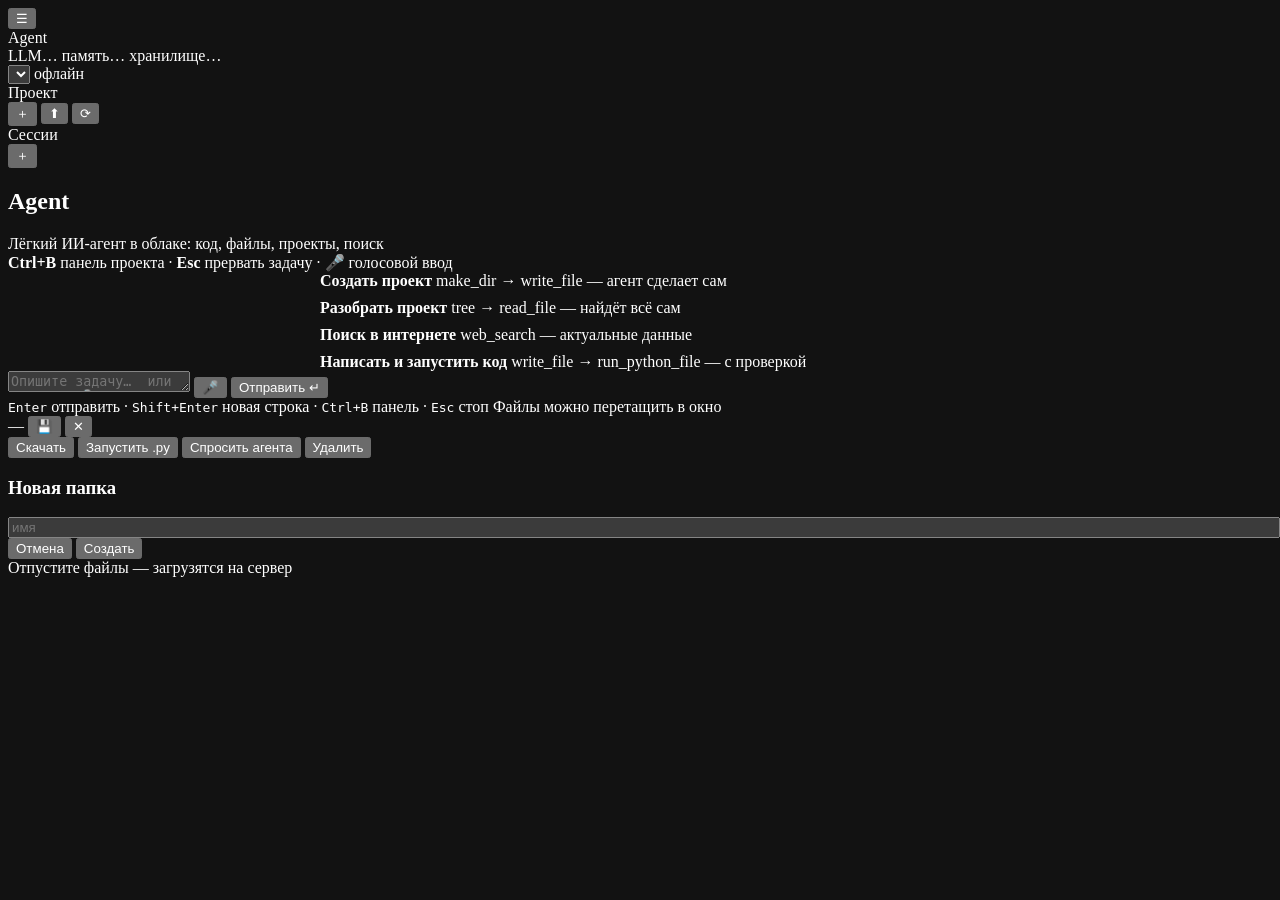
==== web/index.html @ 63c1a8b9 "Update web/index.html" ====
<!DOCTYPE html>
<html lang="ru">
<head>
<meta charset="utf-8">
<meta name="viewport" content="width=device-width,initial-scale=1,viewport-fit=cover">
<meta name="color-scheme" content="dark">
<meta name="theme-color" content="#161a22">
<meta name="description" content="Лёгкий облачный ИИ-агент: программирование, файлы, проекты, веб-поиск">
<meta name="mobile-web-app-capable" content="yes">
<meta name="apple-mobile-web-app-capable" content="yes">
<meta name="apple-mobile-web-app-status-bar-style" content="black-translucent">
<meta name="apple-mobile-web-app-title" content="Agent">
<link rel="manifest" href="/manifest.json">
<link rel="icon" href="/static/icons/icon-48.png" sizes="48x48">
<link rel="apple-touch-icon" href="/static/icons/icon-180.png">
<title>Agent — Light Code Assistant</title>
<link rel="stylesheet" href="/static/app.css">
</head>
<body>

<header>
  <button class="icon ghost" id="bSide" title="Панель проекта (Ctrl+B)">☰</button>
  <div class="logo">
    <span class="mark"></span>
    <span class="name">Agent</span>
    <span class="dot" id="dot"></span>
  </div>
  <span class="badge" id="bLLM">LLM…</span>
  <span class="badge" id="bMem">память…</span>
  <span class="badge" id="bSto">хранилище…</span>
  <div class="grow"></div>
  <button class="icon" id="bInstall" onclick="installApp()" title="Установить приложение" hidden>⬇</button>
  <select id="selModel" title="Модель" style="max-width:190px"></select>
  <span class="badge" id="bNet" title="Соединение">офлайн</span>
</header>

<div class="layout">

  <!-- ====== Левая панель ====== -->
  <aside class="sidebar" id="side">
    <div class="side-head">
      Проект
      <div class="grow"></div>
      <button class="icon ghost" onclick="newFolder()" title="Новая папка">＋</button>
      <button class="icon ghost" onclick="uploadPick()" title="Загрузить файл">⬆</button>
      <button class="icon ghost" onclick="loadTree()" title="Обновить">⟳</button>
    </div>
    <div class="side-scroll">
      <div class="tree" id="tree"></div>
    </div>
    <div class="side-head" style="border-top:1px solid var(--line);border-bottom:none">
      Сессии
      <div class="grow"></div>
      <button class="icon ghost" onclick="newSession()" title="Новая сессия">＋</button>
    </div>
    <div class="side-scroll" style="max-height:180px" id="sessList"></div>
    <input type="file" id="filePick" multiple hidden onchange="doUpload(this.files)">
  </aside>

  <!-- ====== Центр ====== -->
  <section class="center">
    <div class="chat" id="chat">
      <div class="chat-inner" id="chatInner">
        <div class="welcome" id="welcome">
          <h2><span class="mark"></span>Agent</h2>
          <div class="sub">Лёгкий ИИ-агент в облаке: код, файлы, проекты, поиск</div>
          <div class="hintline">
            <b>Ctrl+B</b> панель проекта · <b>Esc</b> прервать задачу ·
            <b>🎤</b> голосовой ввод
          </div>
          <div style="display:grid;gap:9px;max-width:640px;margin:0 auto">
            <div class="sugg" data-q="Создай проект: спроси у меня имя и цель, затем сделай структуру папок и файлов">
              <b>Создать проект</b>
              <span class="k">make_dir → write_file</span> — агент сделает сам</div>
            <div class="sugg" data-q="Покажи структуру проекта и объясни, что в каждом файле">
              <b>Разобрать проект</b>
              <span class="k">tree → read_file</span> — найдёт всё сам</div>
            <div class="sugg" data-q="Найди в интернете новости про ИИ-агентов за эту неделю и кратко суммируй">
              <b>Поиск в интернете</b>
              <span class="k">web_search</span> — актуальные данные</div>
            <div class="sugg" data-q="Напиши Python-скрипт, который считает числа Фибоначчи до 100000 и сохраняет результат">
              <b>Написать и запустить код</b>
              <span class="k">write_file → run_python_file</span> — с проверкой</div>
          </div>
        </div>
      </div>
    </div>

    <div class="composer">
      <div class="composer-inner">
        <div class="attbar" id="attbar"></div>
        <div class="inrow">
          <textarea id="in" rows="1"
            placeholder="Опишите задачу…  или нажмите 🎤 и продиктуйте"
            oninput="grow(this)" onkeydown="onKey(event)"></textarea>
          <button class="icon" id="mic" onclick="toggleMic()" title="Голосовой ввод">🎤</button>
          <button class="icon" id="bStop" onclick="stopRun()" title="Остановить (Esc)" hidden>■</button>
          <button class="primary" id="bSend" onclick="send()" title="Отправить">Отправить ↵</button>
        </div>
        <div class="hintbar">
          <span><kbd>Enter</kbd> отправить · <kbd>Shift+Enter</kbd> новая строка ·
            <kbd>Ctrl+B</kbd> панель · <kbd>Esc</kbd> стоп</span>
          <span id="hintRight">Файлы можно перетащить в окно</span>
        </div>
      </div>
    </div>
  </section>

  <!-- ====== Правая панель: просмотр файла ====== -->
  <aside class="fpanel hidden" id="fpanel">
    <div class="fp-head">
      <span class="path" id="fpPath">—</span>
      <button class="icon ghost" onclick="saveFile()" id="bSave" title="Сохранить">💾</button>
      <button class="icon ghost" onclick="closeFile()" title="Закрыть">✕</button>
    </div>
    <div class="fp-body" id="fpBody"></div>
    <div class="fp-foot">
      <button onclick="downloadFile()">Скачать</button>
      <button onclick="runFile()">Запустить .py</button>
      <button onclick="askAboutFile()">Спросить агента</button>
      <button class="danger" onclick="delFile()">Удалить</button>
    </div>
  </aside>

</div>

<!-- ====== Модалка: новая папка / переименование ====== -->
<div class="modal" id="modal">
  <div class="mbox">
    <h3 id="mTitle">Новая папка</h3>
    <input id="mInput" style="width:100%" placeholder="имя" onkeydown="if(event.key==='Enter')mOk()">
    <div class="row">
      <button onclick="mClose()">Отмена</button>
      <button class="primary" onclick="mOk()">Создать</button>
    </div>
  </div>
</div>

<div id="drop">Отпустите файлы — загрузятся на сервер</div>
<div class="toast" id="toast"></div>

<script src="/static/app.js"></script>
</body>
</html>
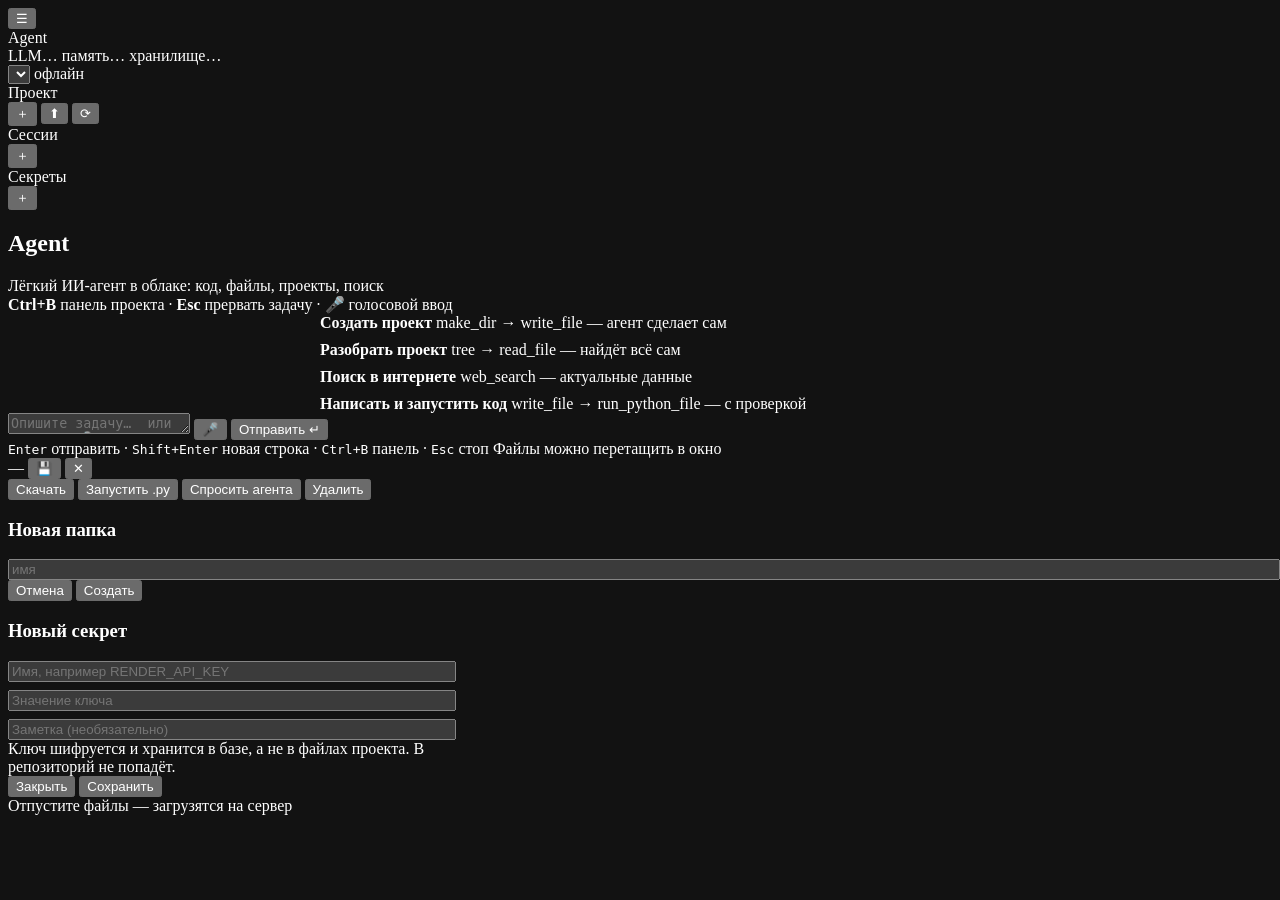
==== commit 0fc3de60: "Update web/index.html" ====
--- a/web/index.html
+++ b/web/index.html
@@ -53,7 +53,15 @@
       <div class="grow"></div>
       <button class="icon ghost" onclick="newSession()" title="Новая сессия">＋</button>
     </div>
-    <div class="side-scroll" style="max-height:180px" id="sessList"></div>
+    <div class="side-scroll" style="max-height:130px" id="sessList"></div>
+
+    <div class="side-head" style="border-top:1px solid var(--line);border-bottom:none">
+      Секреты
+      <div class="grow"></div>
+      <button class="icon ghost" onclick="openSecretDialog()" title="Добавить ключ">＋</button>
+    </div>
+    <div class="side-scroll" style="max-height:150px" id="vaultList"></div>
+
     <input type="file" id="filePick" multiple hidden onchange="doUpload(this.files)">
   </aside>
 
@@ -136,6 +144,32 @@
   </div>
 </div>
 
+<!-- ====== Секрет: добавление и просмотр ====== -->
+<div class="modal" id="secModal">
+  <div class="mbox" style="width:min(440px,94vw)">
+    <h3 id="sTitle">Новый секрет</h3>
+    <div id="sForm">
+      <input id="sName" style="width:100%;margin-bottom:8px"
+             placeholder="Имя, например RENDER_API_KEY">
+      <input id="sValue" type="password" style="width:100%;margin-bottom:8px"
+             placeholder="Значение ключа" autocomplete="off">
+      <input id="sNote" style="width:100%"
+             placeholder="Заметка (необязательно)">
+      <div class="vshint">Ключ шифруется и хранится в базе, а не в файлах проекта.
+        В репозиторий не попадёт.</div>
+    </div>
+    <div id="sView" style="display:none">
+      <div class="vval" id="sShown"></div>
+      <div class="vshint">Это значение показывается один раз. Скопируйте его сейчас,
+        если нужно.</div>
+    </div>
+    <div class="row">
+      <button onclick="secClose()">Закрыть</button>
+      <button class="primary" id="sSave" onclick="saveSecret()">Сохранить</button>
+    </div>
+  </div>
+</div>
+
 <div id="drop">Отпустите файлы — загрузятся на сервер</div>
 <div class="toast" id="toast"></div>
 
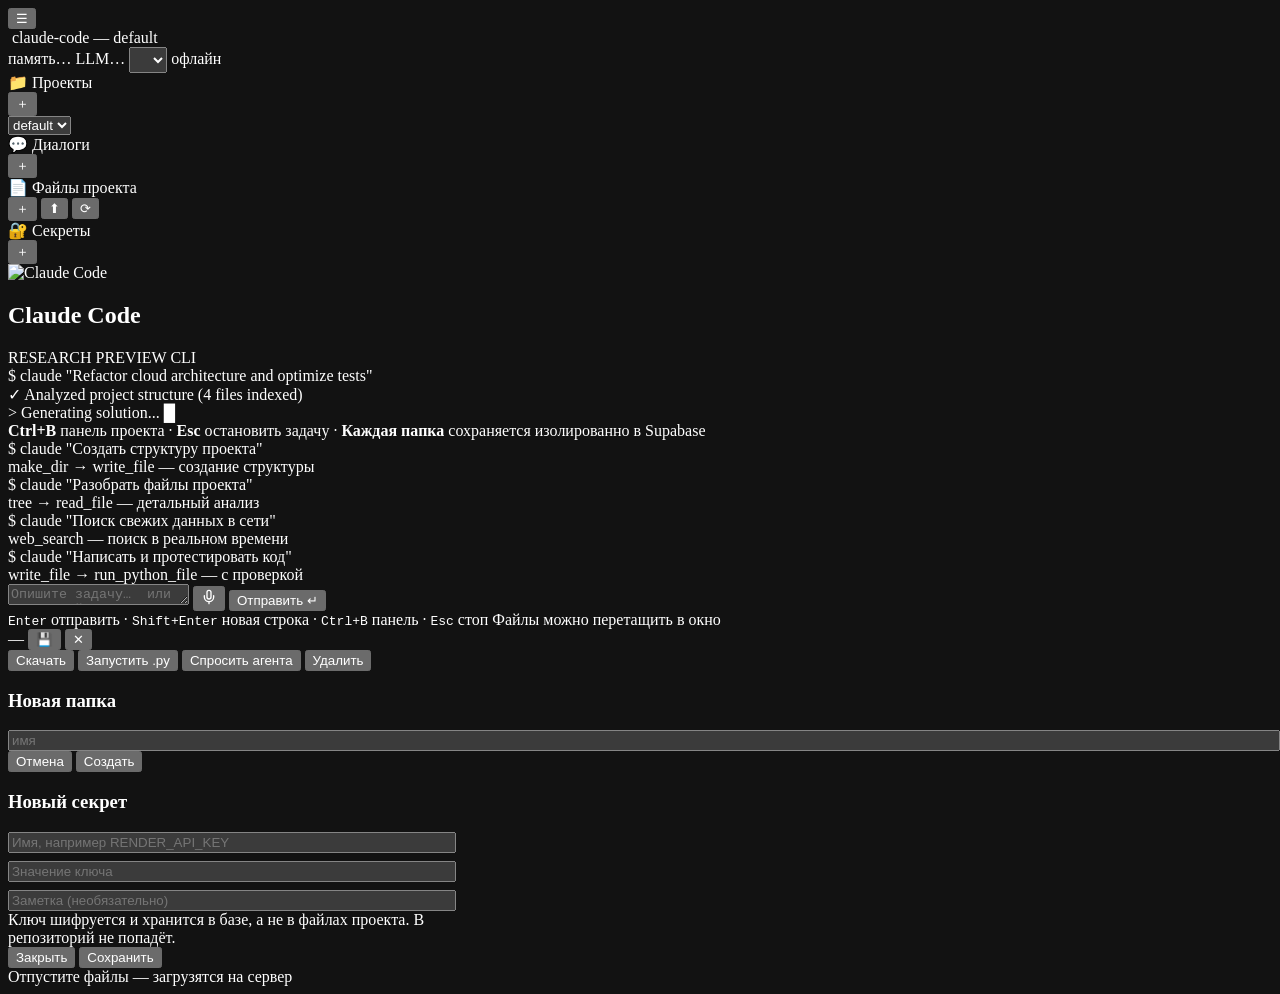
==== commit c65112d4: "Update web/index.html" ====
--- a/web/index.html
+++ b/web/index.html
@@ -11,26 +11,33 @@
 <meta name="apple-mobile-web-app-status-bar-style" content="black-translucent">
 <meta name="apple-mobile-web-app-title" content="Agent">
 <link rel="manifest" href="/manifest.json">
-<link rel="icon" href="/static/icons/icon-48.png" sizes="48x48">
-<link rel="apple-touch-icon" href="/static/icons/icon-180.png">
-<title>Agent — Light Code Assistant</title>
-<link rel="stylesheet" href="/static/app.css">
+<link rel="icon" href="/static/icons/claude-icon.png">
+<link rel="apple-touch-icon" href="/static/icons/claude-icon.png">
+<title>Claude Code — Research Preview</title>
+<link rel="stylesheet" href="/static/app.css?v=3.5">
 </head>
 <body>
 
 <header>
+  <div class="win-controls">
+    <span class="win-dot dot-red" title="Закрыть"></span>
+    <span class="win-dot dot-yellow" title="Свернуть"></span>
+    <span class="win-dot dot-green" title="Развернуть"></span>
+  </div>
   <button class="icon ghost" id="bSide" title="Панель проекта (Ctrl+B)">☰</button>
-  <div class="logo">
-    <span class="mark"></span>
-    <span class="name">Agent</span>
-    <span class="dot" id="dot"></span>
-  </div>
-  <span class="badge" id="bLLM">LLM…</span>
-  <span class="badge" id="bMem">память…</span>
-  <span class="badge" id="bSto">хранилище…</span>
+  <span class="dot" id="dot" title="Статус агента"></span>
+  <span class="badge" id="bProj" hidden>📁 default</span>
+
+  <div class="win-title" id="winTitle">
+    <img src="/static/icons/claude-icon.png" class="win-title-icon" alt="">
+    <span>claude-code — </span><span id="winTitleProject">default</span>
+  </div>
+
   <div class="grow"></div>
-  <button class="icon" id="bInstall" onclick="installApp()" title="Установить приложение" hidden>⬇</button>
-  <select id="selModel" title="Модель" style="max-width:190px"></select>
+  <span class="badge" id="bMem" title="Supabase память">память…</span>
+  <span class="badge" id="bLLM" title="Модель">LLM…</span>
+  <button class="icon ghost" id="bInstall" onclick="installApp()" title="Установить приложение" hidden>⬇</button>
+  <select id="selModel" title="Модель" style="max-width:160px;font-size:12px;padding:4px 8px"></select>
   <span class="badge" id="bNet" title="Соединение">офлайн</span>
 </header>
 
@@ -38,29 +45,45 @@
 
   <!-- ====== Левая панель ====== -->
   <aside class="sidebar" id="side">
+    <!-- Проекты -->
     <div class="side-head">
-      Проект
+      <span>📁 Проекты</span>
+      <div class="grow"></div>
+      <button class="icon ghost" onclick="newProjectPrompt()" title="Создать проект">＋</button>
+    </div>
+    <div class="proj-select-wrap">
+      <select id="projSelect" class="proj-dropdown" onchange="switchProject(this.value)">
+        <option value="default">default</option>
+      </select>
+    </div>
+
+    <!-- Диалоги / Сессии -->
+    <div class="side-head" style="border-top:1px solid var(--line);border-bottom:none">
+      <span>💬 Диалоги</span>
+      <div class="grow"></div>
+      <button class="icon ghost" onclick="newSession()" title="Новый диалог">＋</button>
+    </div>
+    <div class="side-scroll sess-scroll" id="sessList"></div>
+
+    <!-- Файлы проекта -->
+    <div class="side-head" style="border-top:1px solid var(--line);border-bottom:none">
+      <span id="filesHeadTitle">📄 Файлы проекта</span>
       <div class="grow"></div>
       <button class="icon ghost" onclick="newFolder()" title="Новая папка">＋</button>
       <button class="icon ghost" onclick="uploadPick()" title="Загрузить файл">⬆</button>
-      <button class="icon ghost" onclick="loadTree()" title="Обновить">⟳</button>
-    </div>
-    <div class="side-scroll">
+      <button class="icon ghost" onclick="loadTree()" title="Обновить файлы">⟳</button>
+    </div>
+    <div class="side-scroll tree-scroll">
       <div class="tree" id="tree"></div>
     </div>
+
+    <!-- Секреты -->
     <div class="side-head" style="border-top:1px solid var(--line);border-bottom:none">
-      Сессии
-      <div class="grow"></div>
-      <button class="icon ghost" onclick="newSession()" title="Новая сессия">＋</button>
-    </div>
-    <div class="side-scroll" style="max-height:130px" id="sessList"></div>
-
-    <div class="side-head" style="border-top:1px solid var(--line);border-bottom:none">
-      Секреты
+      <span>🔐 Секреты</span>
       <div class="grow"></div>
       <button class="icon ghost" onclick="openSecretDialog()" title="Добавить ключ">＋</button>
     </div>
-    <div class="side-scroll" style="max-height:150px" id="vaultList"></div>
+    <div class="side-scroll" style="max-height:120px" id="vaultList"></div>
 
     <input type="file" id="filePick" multiple hidden onchange="doUpload(this.files)">
   </aside>
@@ -70,25 +93,49 @@
     <div class="chat" id="chat">
       <div class="chat-inner" id="chatInner">
         <div class="welcome" id="welcome">
-          <h2><span class="mark"></span>Agent</h2>
-          <div class="sub">Лёгкий ИИ-агент в облаке: код, файлы, проекты, поиск</div>
+          <div class="claude-hero">
+            <div class="claude-symbol-wrap">
+              <img src="/static/icons/claude-icon.png" class="claude-symbol-img" width="88" height="88" alt="Claude Code">
+            </div>
+            <div class="claude-hero-text">
+              <h1 class="claude-title">Claude Code</h1>
+              <div class="claude-tag">RESEARCH PREVIEW CLI</div>
+            </div>
+          </div>
+
+          <div class="cli-card">
+            <div class="cli-line">
+              <span class="cli-prompt">$</span> <span class="cli-cmd">claude</span> <span class="cli-arg">&quot;Refactor cloud architecture and optimize tests&quot;</span>
+            </div>
+            <div class="cli-line">
+              <span class="cli-check">✓</span> <span class="cli-bold">Analyzed project structure</span> <span class="cli-dim">(4 files indexed)</span>
+            </div>
+            <div class="cli-line">
+              <span class="cli-arrow">&gt;</span> <span class="cli-dim">Generating solution...</span> <span class="cli-cursor">█</span>
+            </div>
+          </div>
+
           <div class="hintline">
-            <b>Ctrl+B</b> панель проекта · <b>Esc</b> прервать задачу ·
-            <b>🎤</b> голосовой ввод
-          </div>
-          <div style="display:grid;gap:9px;max-width:640px;margin:0 auto">
+            <b>Ctrl+B</b> панель проекта · <b>Esc</b> остановить задачу · <b>Каждая папка</b> сохраняется изолированно в Supabase
+          </div>
+
+          <div class="sugg-grid">
             <div class="sugg" data-q="Создай проект: спроси у меня имя и цель, затем сделай структуру папок и файлов">
-              <b>Создать проект</b>
-              <span class="k">make_dir → write_file</span> — агент сделает сам</div>
+              <div class="sugg-cmd">$ claude &quot;Создать структуру проекта&quot;</div>
+              <span class="k">make_dir → write_file — создание структуры</span>
+            </div>
             <div class="sugg" data-q="Покажи структуру проекта и объясни, что в каждом файле">
-              <b>Разобрать проект</b>
-              <span class="k">tree → read_file</span> — найдёт всё сам</div>
+              <div class="sugg-cmd">$ claude &quot;Разобрать файлы проекта&quot;</div>
+              <span class="k">tree → read_file — детальный анализ</span>
+            </div>
             <div class="sugg" data-q="Найди в интернете новости про ИИ-агентов за эту неделю и кратко суммируй">
-              <b>Поиск в интернете</b>
-              <span class="k">web_search</span> — актуальные данные</div>
+              <div class="sugg-cmd">$ claude &quot;Поиск свежих данных в сети&quot;</div>
+              <span class="k">web_search — поиск в реальном времени</span>
+            </div>
             <div class="sugg" data-q="Напиши Python-скрипт, который считает числа Фибоначчи до 100000 и сохраняет результат">
-              <b>Написать и запустить код</b>
-              <span class="k">write_file → run_python_file</span> — с проверкой</div>
+              <div class="sugg-cmd">$ claude &quot;Написать и протестировать код&quot;</div>
+              <span class="k">write_file → run_python_file — с проверкой</span>
+            </div>
           </div>
         </div>
       </div>
@@ -99,9 +146,15 @@
         <div class="attbar" id="attbar"></div>
         <div class="inrow">
           <textarea id="in" rows="1"
-            placeholder="Опишите задачу…  или нажмите 🎤 и продиктуйте"
+            placeholder="Опишите задачу…  или продиктуйте голосом"
             oninput="grow(this)" onkeydown="onKey(event)"></textarea>
-          <button class="icon" id="mic" onclick="toggleMic()" title="Голосовой ввод">🎤</button>
+          <button class="icon mic-btn" id="mic" onclick="toggleMic()" title="Голосовой ввод">
+            <svg class="mic-svg" viewBox="0 0 24 24" width="16" height="16" fill="none" stroke="currentColor" stroke-width="2" stroke-linecap="round" stroke-linejoin="round">
+              <path d="M12 2a3 3 0 0 0-3 3v7a3 3 0 0 0 6 0V5a3 3 0 0 0-3-3Z"/>
+              <path d="M19 10v2a7 7 0 0 1-14 0v-2"/>
+              <line x1="12" x2="12" y1="19" y2="22"/>
+            </svg>
+          </button>
           <button class="icon" id="bStop" onclick="stopRun()" title="Остановить (Esc)" hidden>■</button>
           <button class="primary" id="bSend" onclick="send()" title="Отправить">Отправить ↵</button>
         </div>
@@ -173,6 +226,6 @@
 <div id="drop">Отпустите файлы — загрузятся на сервер</div>
 <div class="toast" id="toast"></div>
 
-<script src="/static/app.js"></script>
+<script src="/static/app.js?v=3.4"></script>
 </body>
 </html>
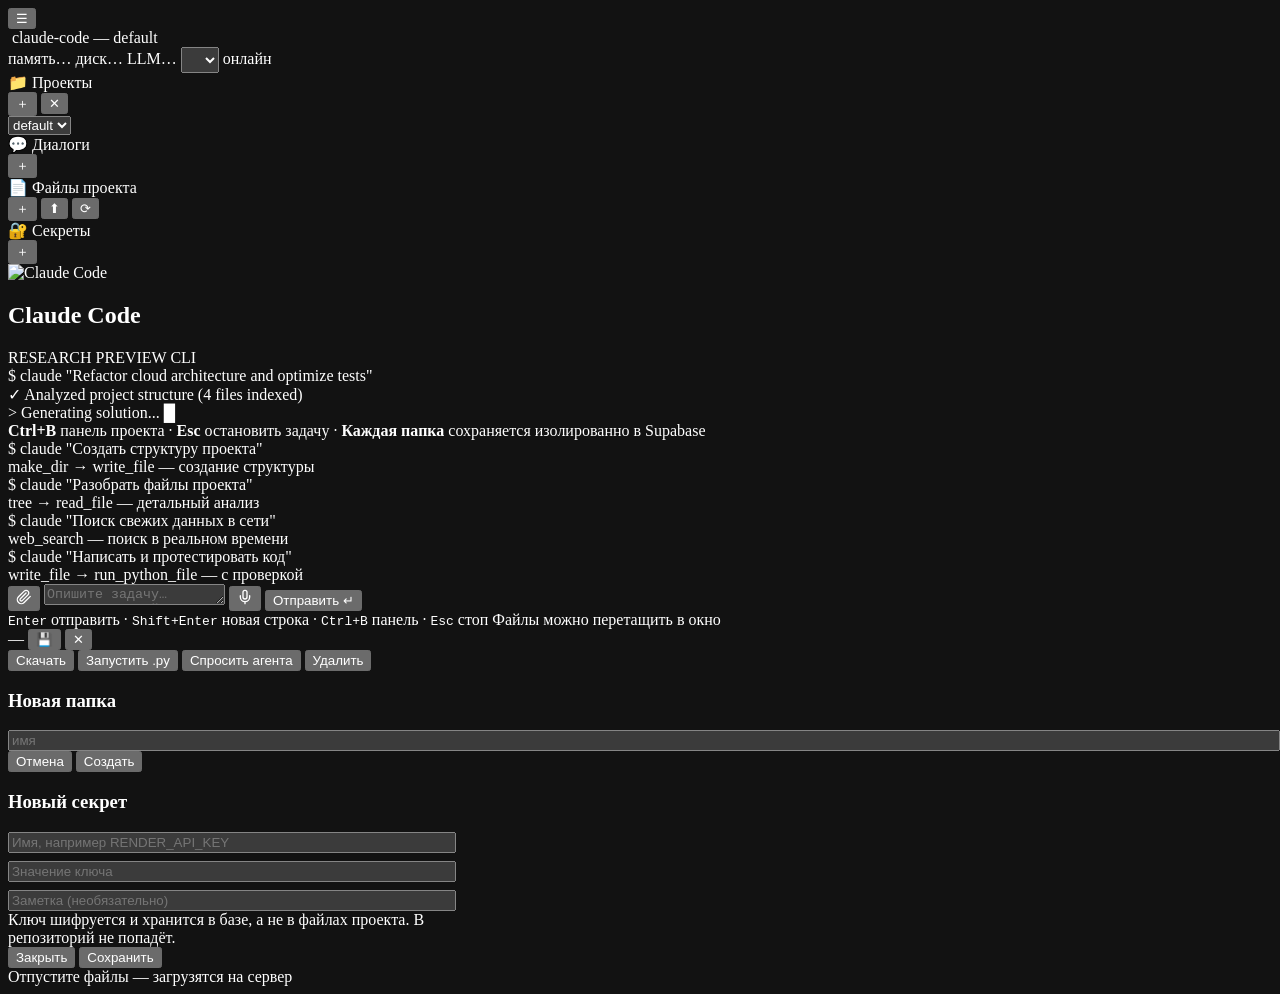
==== commit 2d19465d: "Update web/index.html" ====
--- a/web/index.html
+++ b/web/index.html
@@ -35,13 +35,15 @@
 
   <div class="grow"></div>
   <span class="badge" id="bMem" title="Supabase память">память…</span>
+  <span class="badge" id="bSto" title="S3 Диск">диск…</span>
   <span class="badge" id="bLLM" title="Модель">LLM…</span>
   <button class="icon ghost" id="bInstall" onclick="installApp()" title="Установить приложение" hidden>⬇</button>
-  <select id="selModel" title="Модель" style="max-width:160px;font-size:12px;padding:4px 8px"></select>
-  <span class="badge" id="bNet" title="Соединение">офлайн</span>
+  <select id="selModel" title="Модель" style="max-width:260px;font-size:12px;padding:4px 8px"></select>
+  <span class="badge ok" id="bNet" title="Соединение">онлайн</span>
 </header>
 
 <div class="layout">
+  <div class="scrim" id="scrim" onclick="closeAllPanels()"></div>
 
   <!-- ====== Левая панель ====== -->
   <aside class="sidebar" id="side">
@@ -50,6 +52,7 @@
       <span>📁 Проекты</span>
       <div class="grow"></div>
       <button class="icon ghost" onclick="newProjectPrompt()" title="Создать проект">＋</button>
+      <button class="icon ghost side-close-mobile" onclick="closeAllPanels()" title="Закрыть панель">✕</button>
     </div>
     <div class="proj-select-wrap">
       <select id="projSelect" class="proj-dropdown" onchange="switchProject(this.value)">
@@ -145,8 +148,14 @@
       <div class="composer-inner">
         <div class="attbar" id="attbar"></div>
         <div class="inrow">
+          <button class="icon ghost attach-btn" id="bAttach" onclick="pickChatFiles()" title="Прикрепить файл (Ctrl+U или вставка из буфера)">
+            <svg class="attach-svg" viewBox="0 0 24 24" width="16" height="16" fill="none" stroke="currentColor" stroke-width="2" stroke-linecap="round" stroke-linejoin="round">
+              <path d="m21.44 11.05-9.19 9.19a6 6 0 0 1-8.49-8.49l8.57-8.57A4 4 0 1 1 18 8.84l-8.59 8.57a2 2 0 0 1-2.83-2.83l8.49-8.48"/>
+            </svg>
+          </button>
+          <input type="file" id="chatFilePick" multiple hidden onchange="handleChatFiles(this.files)">
           <textarea id="in" rows="1"
-            placeholder="Опишите задачу…  или продиктуйте голосом"
+            placeholder="Опишите задачу… прикрепите файлы или продиктуйте голосом"
             oninput="grow(this)" onkeydown="onKey(event)"></textarea>
           <button class="icon mic-btn" id="mic" onclick="toggleMic()" title="Голосовой ввод">
             <svg class="mic-svg" viewBox="0 0 24 24" width="16" height="16" fill="none" stroke="currentColor" stroke-width="2" stroke-linecap="round" stroke-linejoin="round">
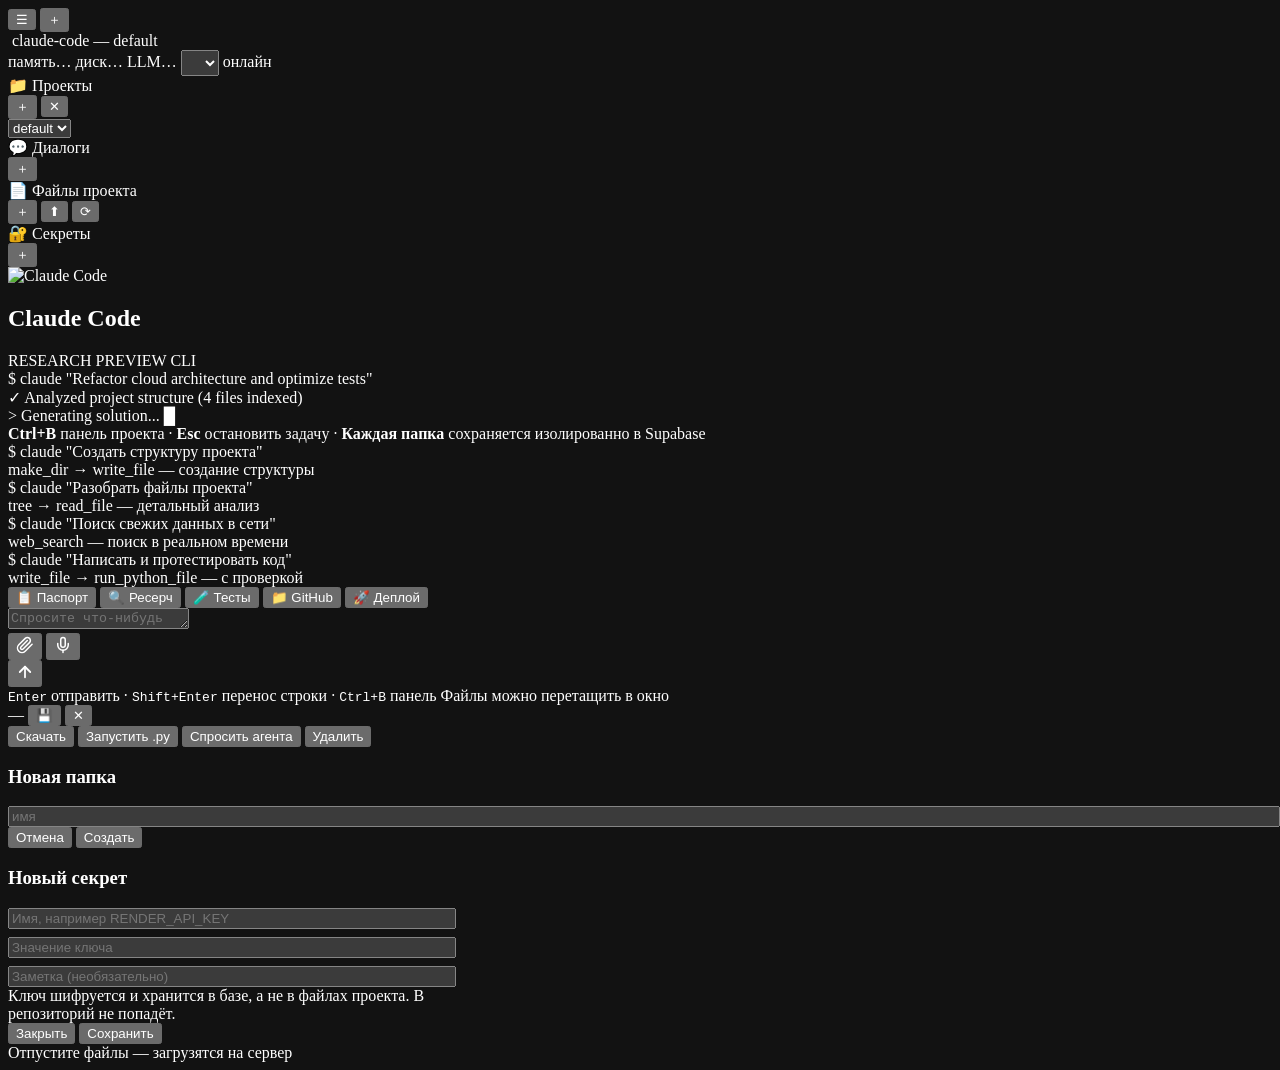
==== commit 8e403395: "Optimize mobile UX: ChatGPT-style input card and quick chips: web/index.html" ====
--- a/web/index.html
+++ b/web/index.html
@@ -14,7 +14,7 @@
 <link rel="icon" href="/static/icons/claude-icon.png">
 <link rel="apple-touch-icon" href="/static/icons/claude-icon.png">
 <title>Claude Code — Research Preview</title>
-<link rel="stylesheet" href="/static/app.css?v=3.5">
+<link rel="stylesheet" href="/static/app.css?v=4.0">
 </head>
 <body>
 
@@ -25,6 +25,7 @@
     <span class="win-dot dot-green" title="Развернуть"></span>
   </div>
   <button class="icon ghost" id="bSide" title="Панель проекта (Ctrl+B)">☰</button>
+  <button class="icon ghost mobile-new-chat-btn" onclick="newSession()" title="Новый диалог">＋</button>
   <span class="dot" id="dot" title="Статус агента"></span>
   <span class="badge" id="bProj" hidden>📁 default</span>
 
@@ -146,30 +147,58 @@
 
     <div class="composer">
       <div class="composer-inner">
-        <div class="attbar" id="attbar"></div>
-        <div class="inrow">
-          <button class="icon ghost attach-btn" id="bAttach" onclick="pickChatFiles()" title="Прикрепить файл (Ctrl+U или вставка из буфера)">
-            <svg class="attach-svg" viewBox="0 0 24 24" width="16" height="16" fill="none" stroke="currentColor" stroke-width="2" stroke-linecap="round" stroke-linejoin="round">
-              <path d="m21.44 11.05-9.19 9.19a6 6 0 0 1-8.49-8.49l8.57-8.57A4 4 0 1 1 18 8.84l-8.59 8.57a2 2 0 0 1-2.83-2.83l8.49-8.48"/>
-            </svg>
-          </button>
-          <input type="file" id="chatFilePick" multiple hidden onchange="handleChatFiles(this.files)">
-          <textarea id="in" rows="1"
-            placeholder="Опишите задачу… прикрепите файлы или продиктуйте голосом"
-            oninput="grow(this)" onkeydown="onKey(event)"></textarea>
-          <button class="icon mic-btn" id="mic" onclick="toggleMic()" title="Голосовой ввод">
-            <svg class="mic-svg" viewBox="0 0 24 24" width="16" height="16" fill="none" stroke="currentColor" stroke-width="2" stroke-linecap="round" stroke-linejoin="round">
-              <path d="M12 2a3 3 0 0 0-3 3v7a3 3 0 0 0 6 0V5a3 3 0 0 0-3-3Z"/>
-              <path d="M19 10v2a7 7 0 0 1-14 0v-2"/>
-              <line x1="12" x2="12" y1="19" y2="22"/>
-            </svg>
-          </button>
-          <button class="icon" id="bStop" onclick="stopRun()" title="Остановить (Esc)" hidden>■</button>
-          <button class="primary" id="bSend" onclick="send()" title="Отправить">Отправить ↵</button>
-        </div>
+        <!-- Быстрые действия / чипы для удобства на мобильных и планшетах -->
+        <div class="quick-chips" id="quickChips">
+          <button class="chip" onclick="quickPrompt('Покажи текущий архитектурный паспорт проекта')">📋 Паспорт</button>
+          <button class="chip" onclick="quickPrompt('Поручи субагенту-исследователю (researcher): ')">🔍 Ресерч</button>
+          <button class="chip" onclick="quickPrompt('Запусти тесты и валидацию кода проекта')">🧪 Тесты</button>
+          <button class="chip" onclick="quickPrompt('Выгрузи проект на GitHub через github_sync')">📁 GitHub</button>
+          <button class="chip" onclick="quickPrompt('Разверни проект на сервере через infra_deploy_project')">🚀 Деплой</button>
+        </div>
+
+        <div class="composer-card">
+          <div class="attbar" id="attbar"></div>
+          
+          <div class="composer-text-wrap">
+            <textarea id="in" rows="1"
+              placeholder="Спросите что-нибудь или опишите задачу…"
+              oninput="onInputChanged(this)" onkeydown="onKey(event)"></textarea>
+          </div>
+
+          <div class="composer-toolbar">
+            <div class="toolbar-left">
+              <button class="icon ghost attach-btn" id="bAttach" onclick="pickChatFiles()" title="Прикрепить файл (Ctrl+U или перетаскивание)">
+                <svg class="attach-svg" viewBox="0 0 24 24" width="18" height="18" fill="none" stroke="currentColor" stroke-width="2" stroke-linecap="round" stroke-linejoin="round">
+                  <path d="m21.44 11.05-9.19 9.19a6 6 0 0 1-8.49-8.49l8.57-8.57A4 4 0 1 1 18 8.84l-8.59 8.57a2 2 0 0 1-2.83-2.83l8.49-8.48"/>
+                </svg>
+              </button>
+              <input type="file" id="chatFilePick" multiple hidden onchange="handleChatFiles(this.files)">
+              
+              <button class="icon ghost mic-btn" id="mic" onclick="toggleMic()" title="Голосовой ввод">
+                <svg class="mic-svg" viewBox="0 0 24 24" width="18" height="18" fill="none" stroke="currentColor" stroke-width="2" stroke-linecap="round" stroke-linejoin="round">
+                  <path d="M12 2a3 3 0 0 0-3 3v7a3 3 0 0 0 6 0V5a3 3 0 0 0-3-3Z"/>
+                  <path d="M19 10v2a7 7 0 0 1-14 0v-2"/>
+                  <line x1="12" x2="12" y1="19" y2="22"/>
+                </svg>
+              </button>
+            </div>
+
+            <div class="toolbar-right">
+              <button class="stop-btn" id="bStop" onclick="stopRun()" title="Остановить (Esc)" hidden>
+                <span class="stop-icon">■</span>
+              </button>
+              <button class="send-btn" id="bSend" onclick="send()" title="Отправить">
+                <svg class="send-svg" viewBox="0 0 24 24" width="18" height="18" fill="none" stroke="currentColor" stroke-width="2.4" stroke-linecap="round" stroke-linejoin="round">
+                  <line x1="12" y1="19" x2="12" y2="5"/>
+                  <polyline points="5 12 12 5 19 12"/>
+                </svg>
+              </button>
+            </div>
+          </div>
+        </div>
+
         <div class="hintbar">
-          <span><kbd>Enter</kbd> отправить · <kbd>Shift+Enter</kbd> новая строка ·
-            <kbd>Ctrl+B</kbd> панель · <kbd>Esc</kbd> стоп</span>
+          <span class="desktop-hints"><kbd>Enter</kbd> отправить · <kbd>Shift+Enter</kbd> перенос строки · <kbd>Ctrl+B</kbd> панель</span>
           <span id="hintRight">Файлы можно перетащить в окно</span>
         </div>
       </div>
@@ -235,6 +264,6 @@
 <div id="drop">Отпустите файлы — загрузятся на сервер</div>
 <div class="toast" id="toast"></div>
 
-<script src="/static/app.js?v=3.4"></script>
+<script src="/static/app.js?v=4.0"></script>
 </body>
 </html>
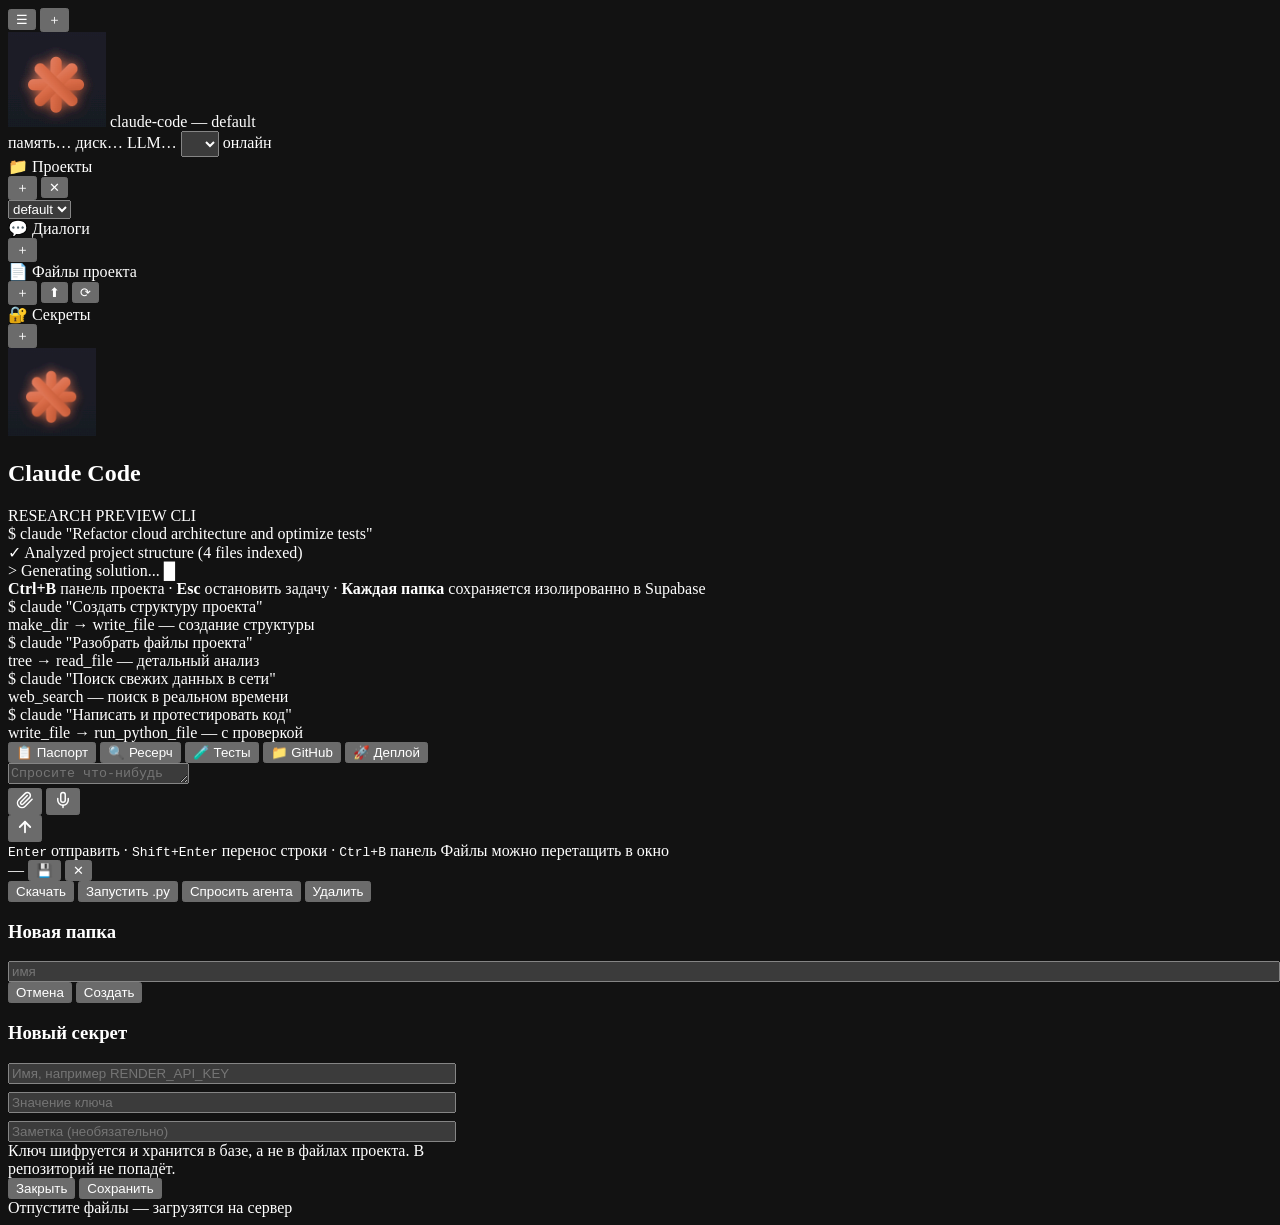
==== commit eecd49cd: "Update web/index.html" ====
--- a/web/index.html
+++ b/web/index.html
@@ -2,9 +2,9 @@
 <html lang="ru">
 <head>
 <meta charset="utf-8">
-<meta name="viewport" content="width=device-width,initial-scale=1,viewport-fit=cover">
+<meta name="viewport" content="width=device-width,initial-scale=1,maximum-scale=1,user-scalable=no,viewport-fit=cover,interactive-widget=resizes-content">
 <meta name="color-scheme" content="dark">
-<meta name="theme-color" content="#161a22">
+<meta name="theme-color" content="#1e1e1c">
 <meta name="description" content="Лёгкий облачный ИИ-агент: программирование, файлы, проекты, веб-поиск">
 <meta name="mobile-web-app-capable" content="yes">
 <meta name="apple-mobile-web-app-capable" content="yes">
@@ -14,7 +14,7 @@
 <link rel="icon" href="/static/icons/claude-icon.png">
 <link rel="apple-touch-icon" href="/static/icons/claude-icon.png">
 <title>Claude Code — Research Preview</title>
-<link rel="stylesheet" href="/static/app.css?v=4.0">
+<link rel="stylesheet" href="/static/app.css?v=7.0">
 </head>
 <body>
 
@@ -264,6 +264,6 @@
 <div id="drop">Отпустите файлы — загрузятся на сервер</div>
 <div class="toast" id="toast"></div>
 
-<script src="/static/app.js?v=4.0"></script>
+<script src="/static/app.js?v=7.0"></script>
 </body>
 </html>
